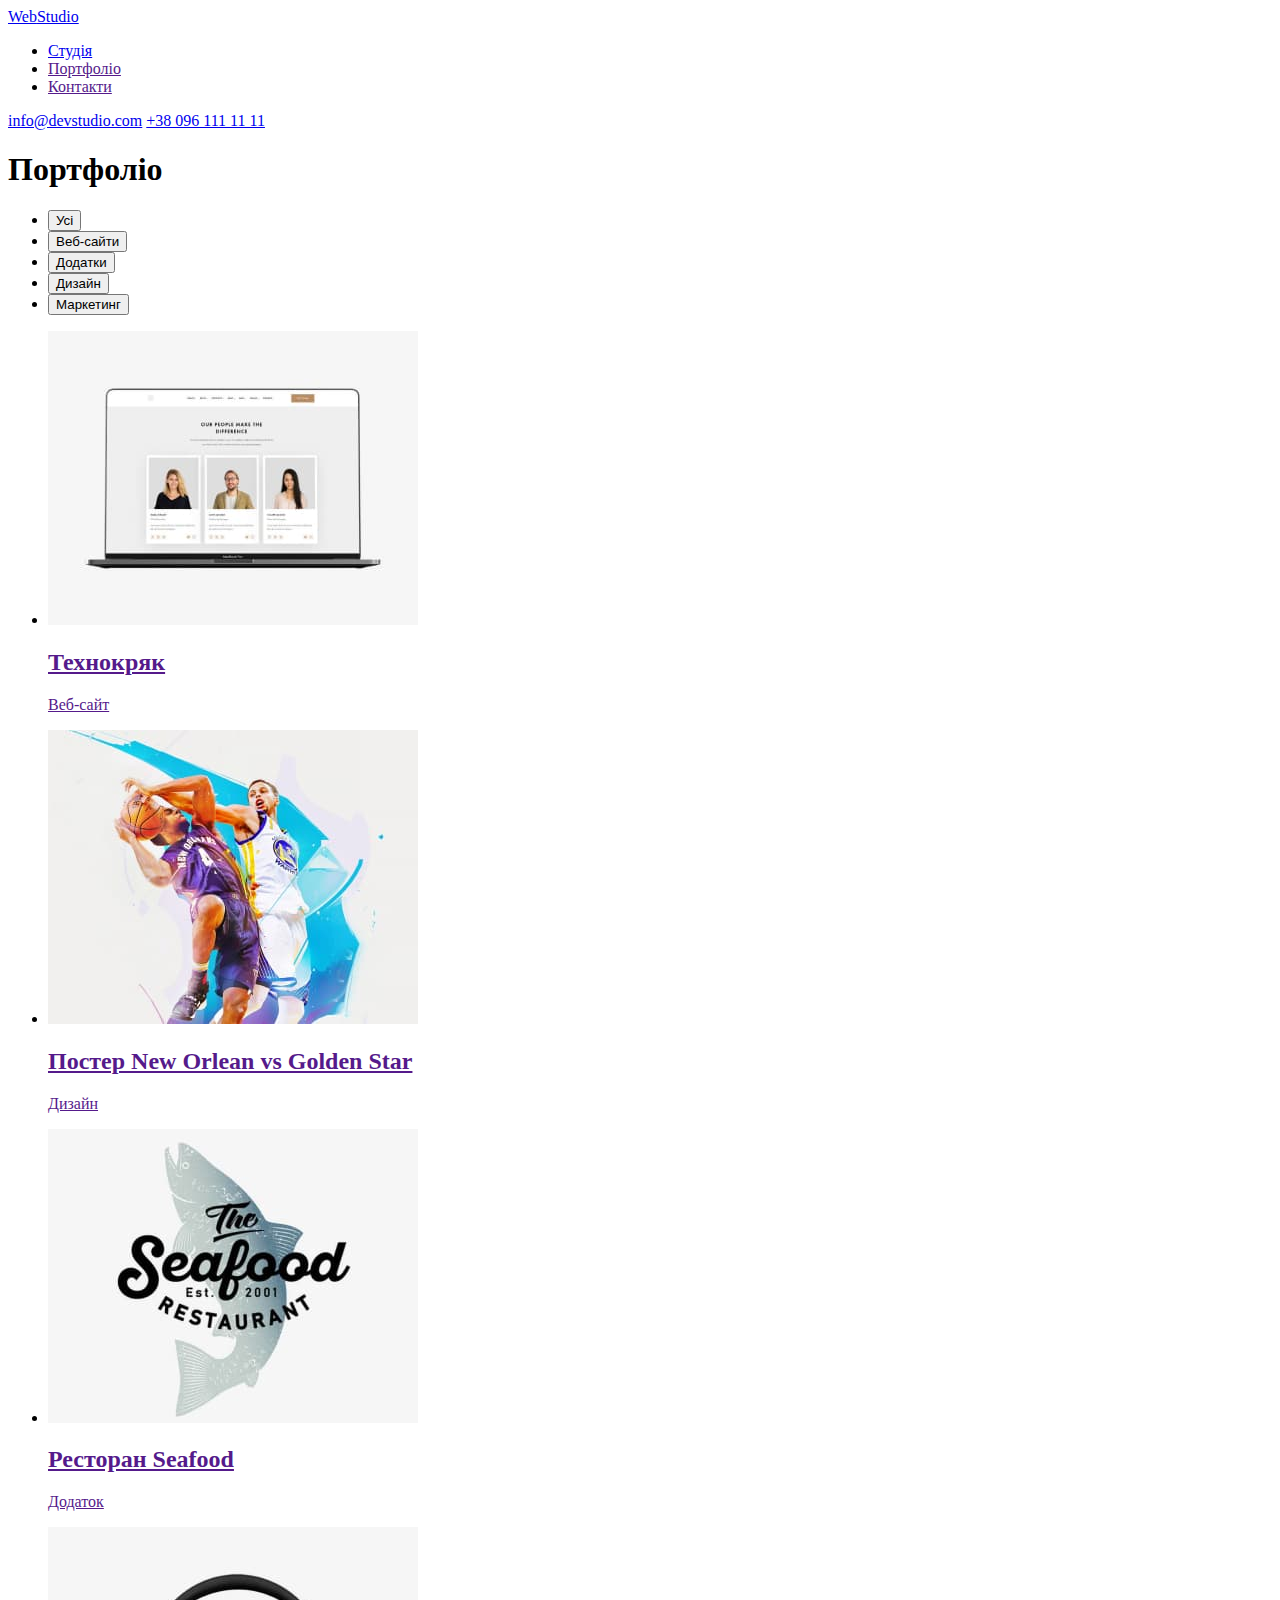
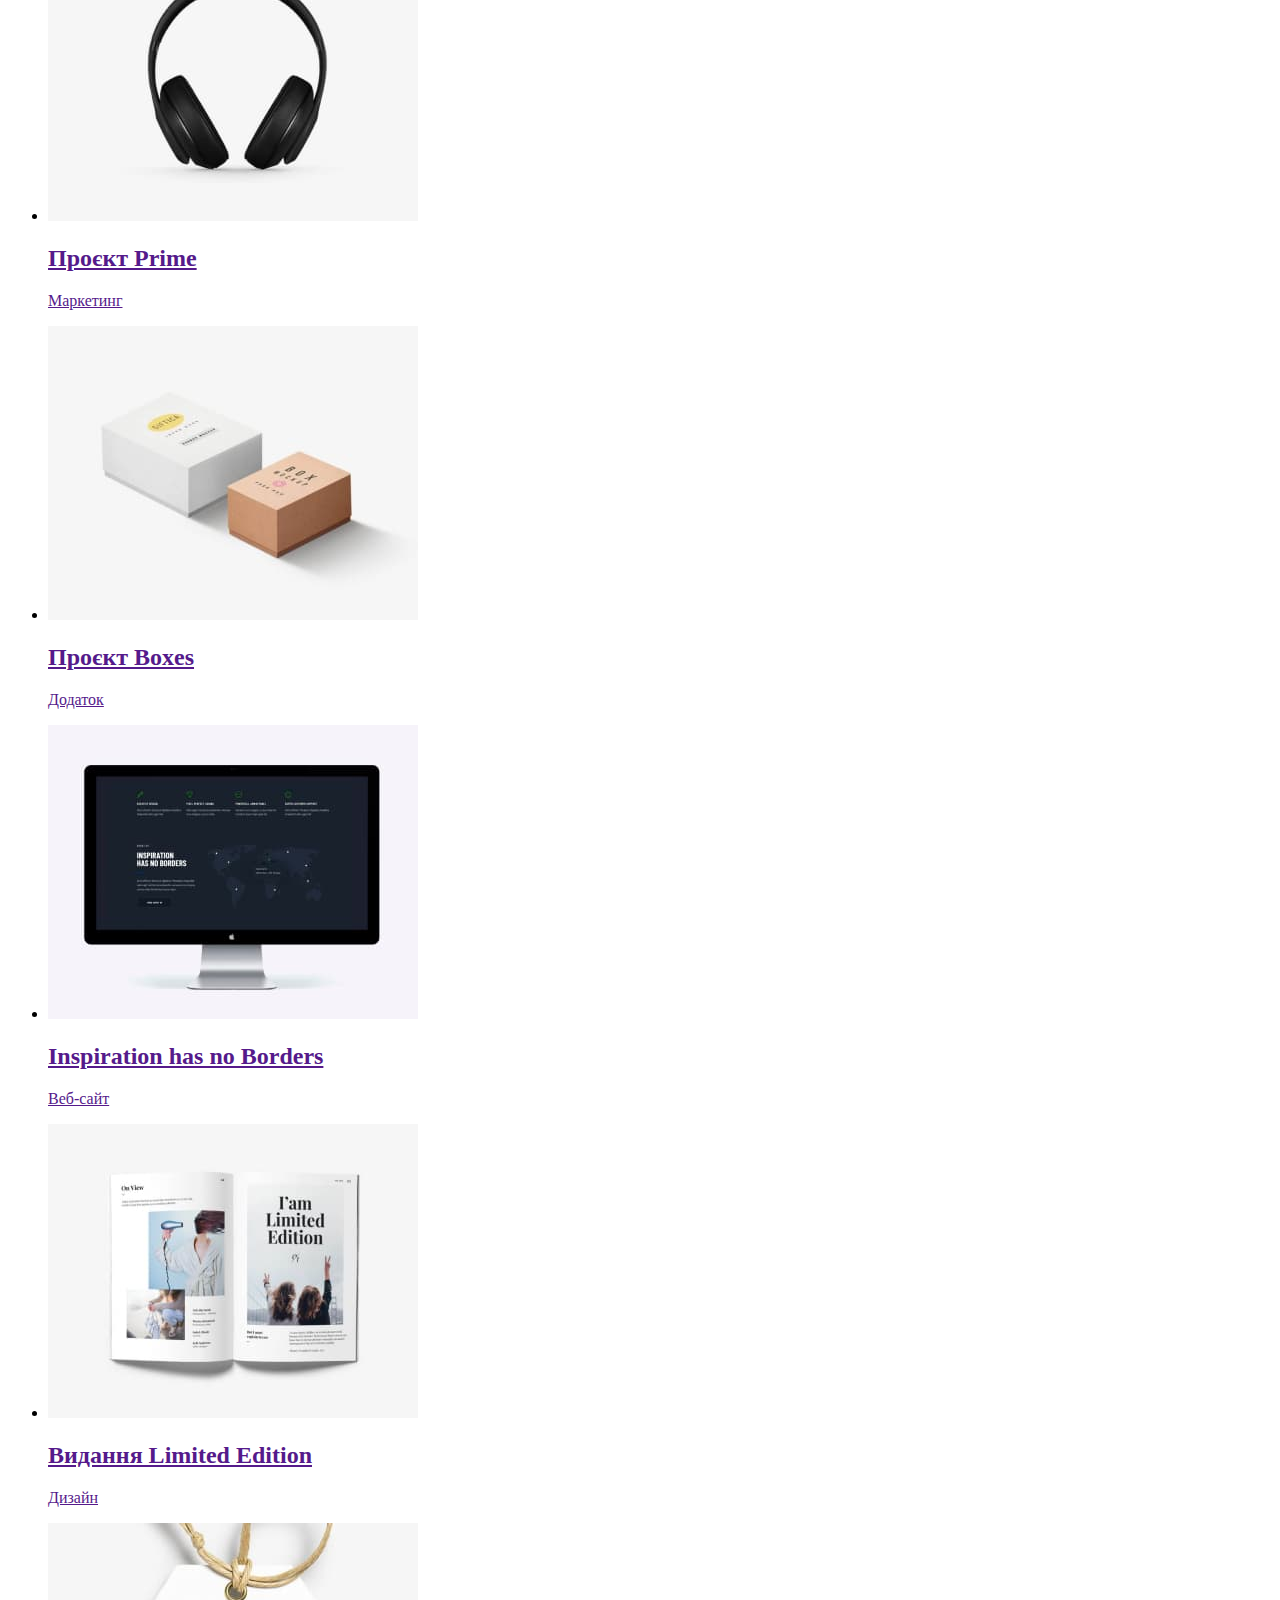
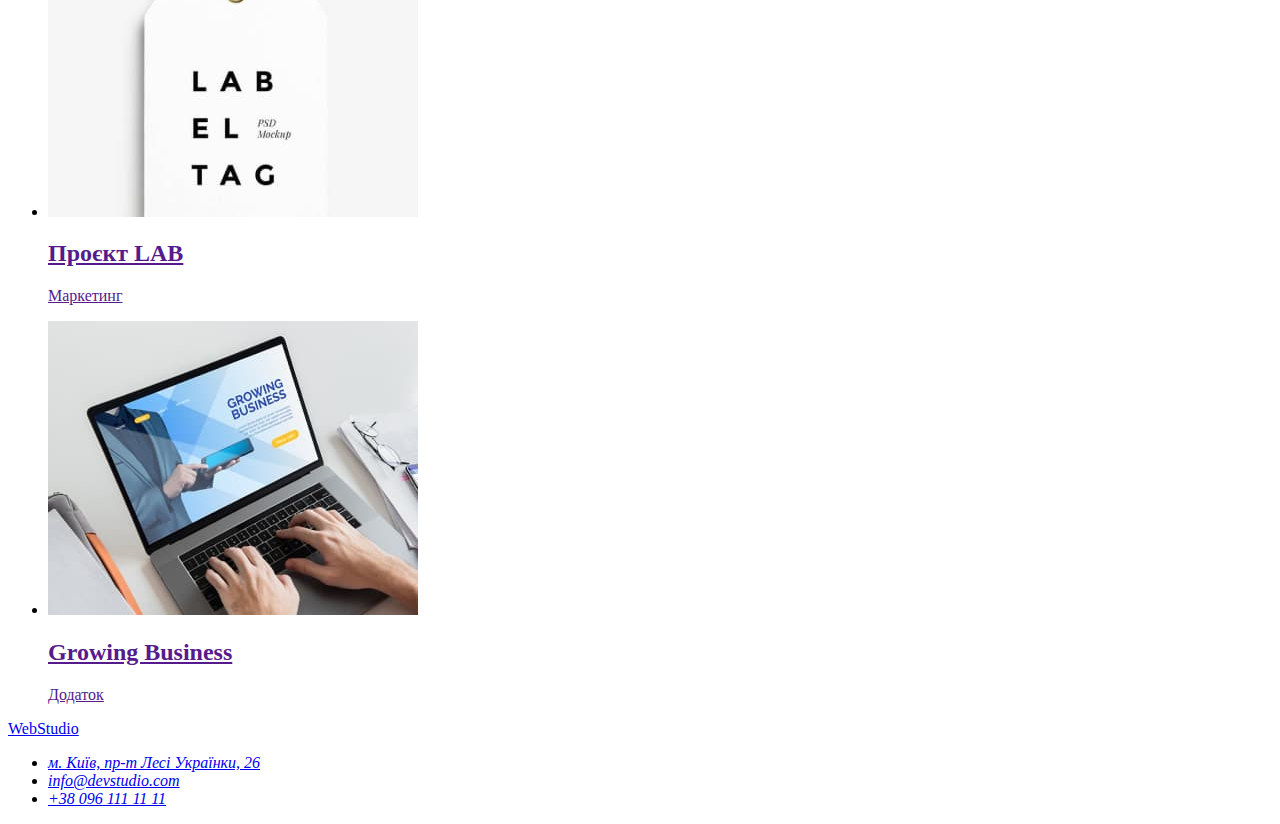
==== portfolio.html @ e8cb0552 "Створює розмітку сторінки портфоліо" ====
<!DOCTYPE html>
<html lang="en">
<head>
    <meta charset="UTF-8">
    <meta http-equiv="X-UA-Compatible" content="IE=edge">
    <meta name="viewport" content="width=device-width, initial-scale=1.0">
    <title>Document</title>
    <link href="https: //fonts.googleapis.com/css2? family= Raleway:wght@700 &родина= Roboto:wght@400;500;700;900 & display=swap" rel="stylesheet">
    <link rel="stylesheet" href="./css/styles.css">
</head>

<body>
    <!--Шапка сайту-->
    <header>
        <nav>
            <a class="logo" href="/"><span class="logo-web">Web</span>Studio</a>
            <ul class="page-nav list">
                <li> <a href="./index.html" class="page-nav-link">Студія</a></li>
                <li> <a href="" class="page-nav-link">Портфоліо</a></li>
                <li> <a href=""class="page-nav-link" >Контакти</a></li>
            </ul>
        </nav>
        
        <a href="mailto:info@devstudio.com" class="contacts" >info@devstudio.com</a>
        <a href="tel:+380961111111" class="contacts" >+38 096 111 11 11</a>
        
    </header>

    <!--Унікальний контент-->
    <main>
        <section>
            <h1 class="hide">Портфоліо</h1>
            <ul class="list filter">
                <li><button class="filter-btn" type="button">Усі</button></li>
                <li><button class="filter-btn" type="button">Веб-сайти</button></li>
                <li><button class="filter-btn" type="button">Додатки</button></li>
                <li><button class="filter-btn" type="button">Дизайн</button></li>
                <li><button class="filter-btn" type="button">Маркетинг</button></li>
            </ul>

            <ul class=" list portfolio">
                <li><a href="" class="portfolio-link"><img src="images/project1.jpg" alt="Технокряк" width="370"><h2 class="portfolio-title">Технокряк</h2><p class="portfolio-text" >Веб-сайт</p></a></li>
                <li><a href="" class="portfolio-link"><img src="images/project2.jpg" alt="Постер New Orlean vs Golden Star" width="370"><h2 class="portfolio-title">Постер New Orlean vs Golden Star</h2><p class="portfolio-text" >Дизайн</p></a></li>
                <li><a href="" class="portfolio-link"><img src="images/project3.jpg" alt="Ресторан Seafood" width="370"><h2 class="portfolio-title">Ресторан Seafood</h2><p class="portfolio-text" >Додаток</p></a></li>
                <li><a href="" class="portfolio-link"><img src="images/project4.jpg" alt="Проєкт Prime" width="370"><h2 class="portfolio-title">Проєкт Prime</h2><p class="portfolio-text">Маркетинг</p></a></li>
                <li><a href="" class="portfolio-link"><img src="images/project5.jpg" alt="Проєкт Boxes" width="370"><h2 class="portfolio-title">Проєкт Boxes</h2><p class="portfolio-text">Додаток</p></a></li>
                <li><a href="" class="portfolio-link"><img src="images/project6.jpg" alt="Inspiration has no Borders" width="370"><h2 class="portfolio-title">Inspiration has no Borders</h2><p class="portfolio-text">Веб-сайт</p></a></li>
                <li><a href="" class="portfolio-link"><img src="images/project7.jpg" alt="Видання Limited Edition" width="370"><h2 class="portfolio-title">Видання Limited Edition</h2><p class="portfolio-text">Дизайн</p></a></li>
                <li><a href="" class="portfolio-link"><img src="images/project8.jpg" alt="Проєкт LAB" width="370"><h2 class="portfolio-title">Проєкт LAB</h2><p class="portfolio-text" >Маркетинг</p></a></li>
                <li><a href="" class="portfolio-link"><img src="images/project9.jpg" alt="Growing Business" width="370"><h2 class="portfolio-title">Growing Business</h2><p class="portfolio-text">Додаток</p></a></li>
            </ul>
        </section>
    </main>

    <!--Підвал сайту-->
    <footer>
        <a class="logo" href="/"><span class="logo-web">Web</span>Studio</a>
        <address>
            <ul class="list">
             <li> <a href="https://www.google.com/maps/d/viewer?mid=10uSM3H-mIU3GznYo2szRIEphczw&hl=en_US&ll=50.42732700000001%2C30.538092&z=17" class="address map-link" target="_blank"  rel="noopener noreferrer">м. Київ, пр-т Лесі Українки, 26</a>  </li>
             <li> <a href="mailto:info@devstudio.com" class="address link-mail">info@devstudio.com</a> </li>
             <li> <a href="tel:+380961111111"class="address link-phone">+38 096 111 11 11</a> </li> 
            </ul> 
         </address>

    </footer>

</body>
</html>
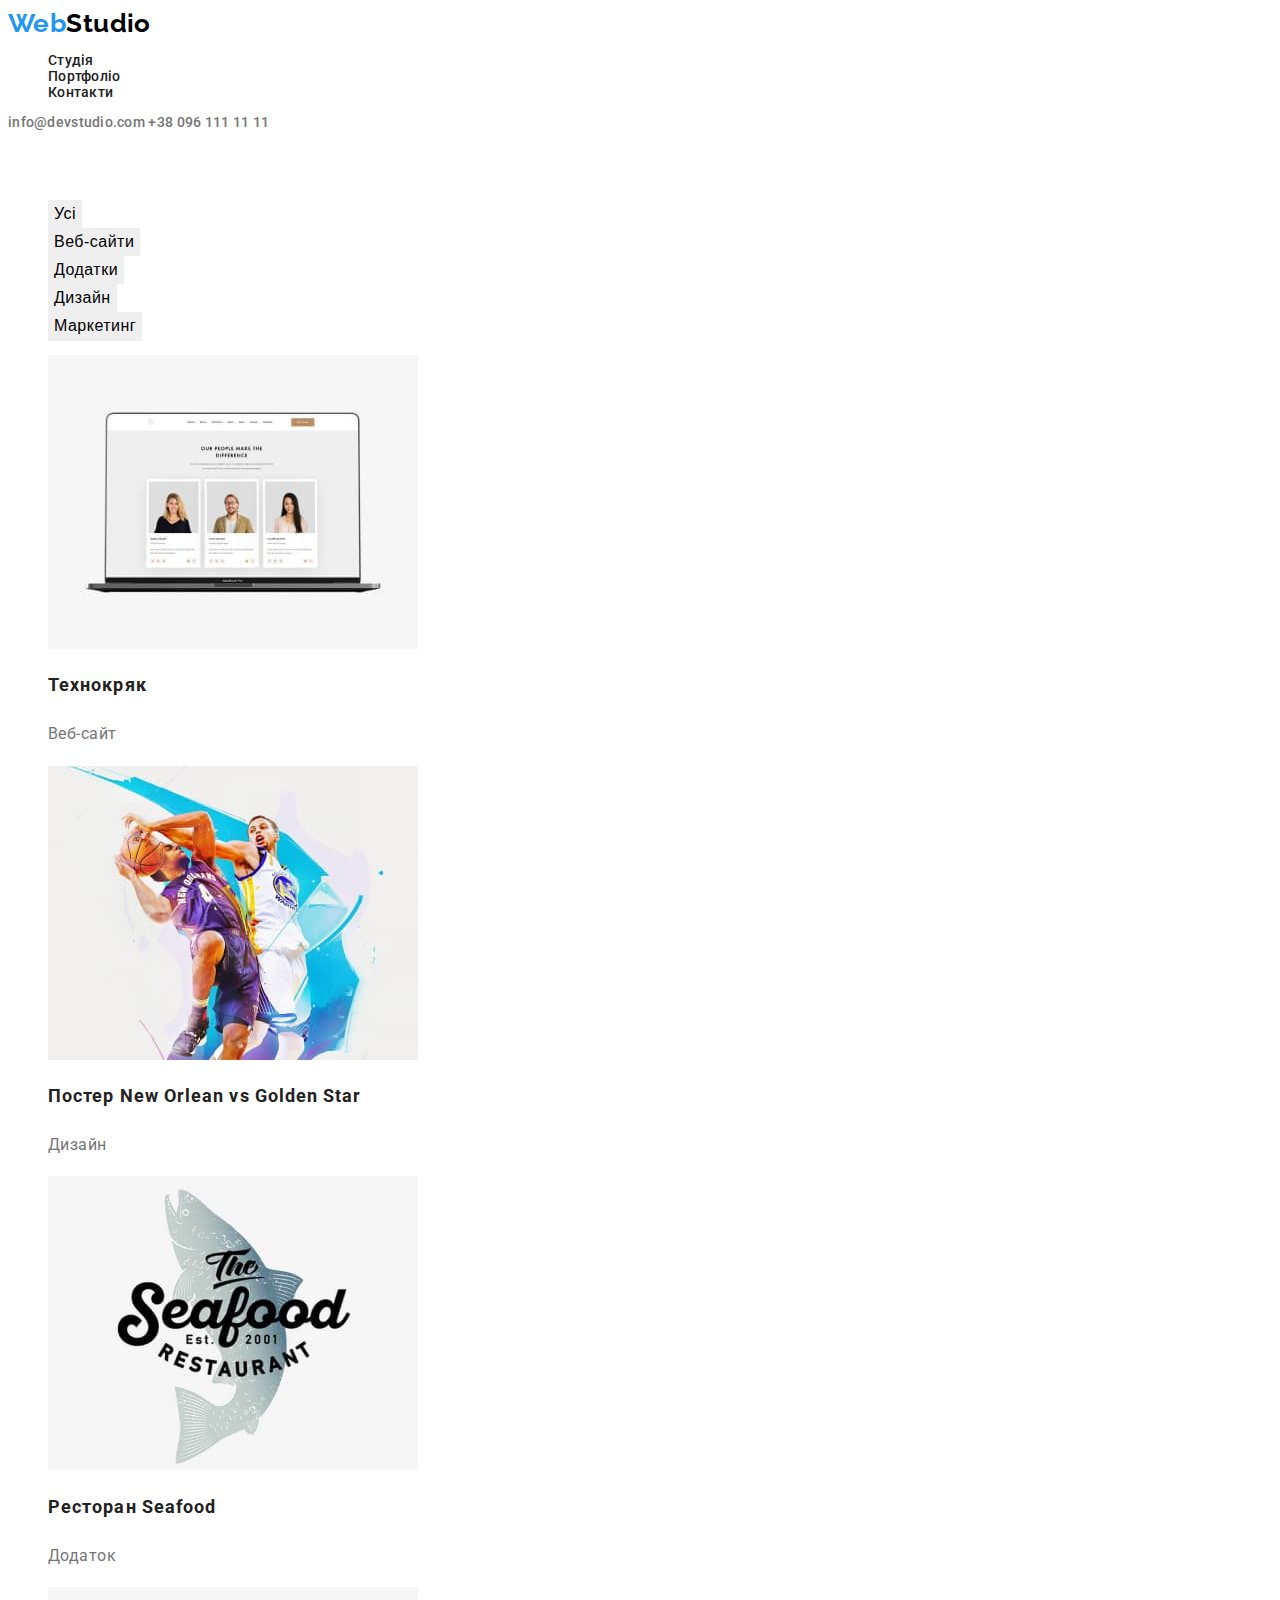
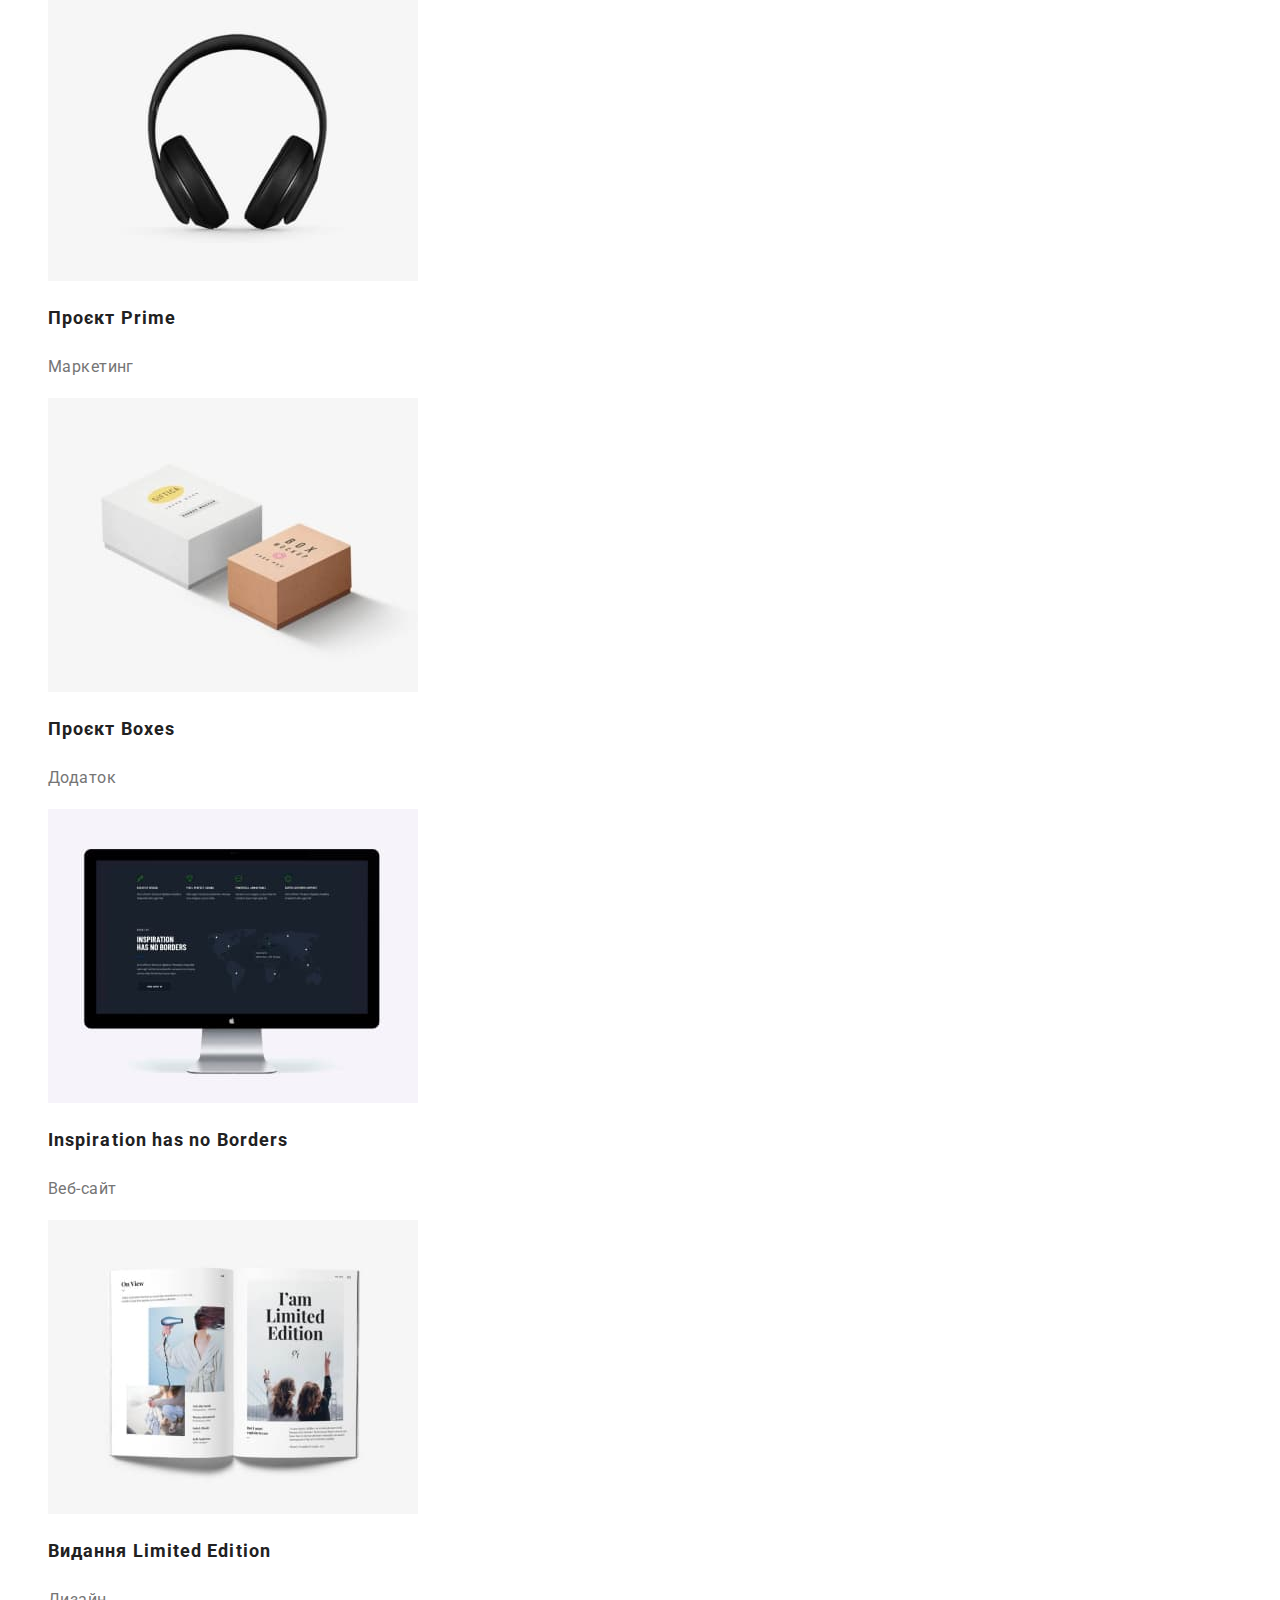
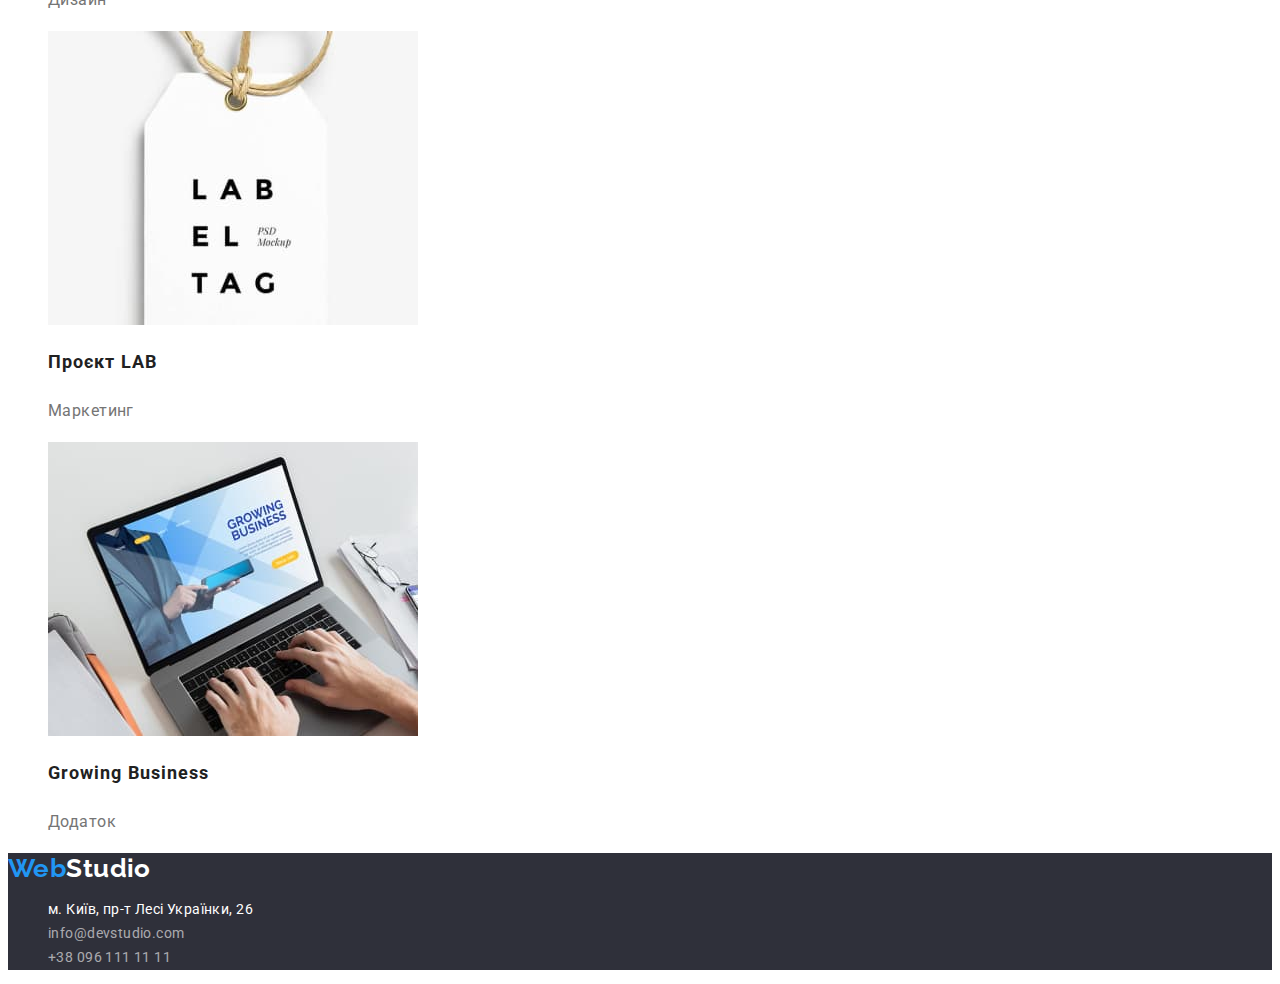
==== commit 765c2595: "Виправляє кольори в footer" ====
--- a/portfolio.html
+++ b/portfolio.html
@@ -5,7 +5,7 @@
     <meta http-equiv="X-UA-Compatible" content="IE=edge">
     <meta name="viewport" content="width=device-width, initial-scale=1.0">
     <title>Document</title>
-    <link href="https: //fonts.googleapis.com/css2? family= Raleway:wght@700 &родина= Roboto:wght@400;500;700;900 & display=swap" rel="stylesheet">
+    <link href="https://fonts.googleapis.com/css2?family=Raleway:wght@700&family=Roboto:wght@400;500;700;900&display=swap" rel="stylesheet">
     <link rel="stylesheet" href="./css/styles.css">
 </head>
 
@@ -13,11 +13,11 @@
     <!--Шапка сайту-->
     <header>
         <nav>
-            <a class="logo" href="/"><span class="logo-web">Web</span>Studio</a>
+            <a class="logo" href="./index.html"><span class="logo-web">Web</span>Studio</a>
             <ul class="page-nav list">
                 <li> <a href="./index.html" class="page-nav-link">Студія</a></li>
-                <li> <a href="" class="page-nav-link">Портфоліо</a></li>
-                <li> <a href=""class="page-nav-link" >Контакти</a></li>
+                <li> <a href="./portfolio.html" class="page-nav-link">Портфоліо</a></li>
+                <li> <a href="" class="page-nav-link" >Контакти</a></li>
             </ul>
         </nav>
         
@@ -53,13 +53,13 @@
     </main>
 
     <!--Підвал сайту-->
-    <footer>
-        <a class="logo" href="/"><span class="logo-web">Web</span>Studio</a>
+    <footer class="footer">
+        <a class="logo logo-white" href="./index.html"><span class="logo-web">Web</span>Studio</a>
         <address>
             <ul class="list">
              <li> <a href="https://www.google.com/maps/d/viewer?mid=10uSM3H-mIU3GznYo2szRIEphczw&hl=en_US&ll=50.42732700000001%2C30.538092&z=17" class="address map-link" target="_blank"  rel="noopener noreferrer">м. Київ, пр-т Лесі Українки, 26</a>  </li>
              <li> <a href="mailto:info@devstudio.com" class="address link-mail">info@devstudio.com</a> </li>
-             <li> <a href="tel:+380961111111"class="address link-phone">+38 096 111 11 11</a> </li> 
+             <li> <a href="tel:+380961111111" class="address link-phone">+38 096 111 11 11</a> </li> 
             </ul> 
          </address>
 
--- a/css/styles.css
+++ b/css/styles.css
@@ -0,0 +1,203 @@
+/* основний колір тексту #212121;
+   другорядний колір тексту #757575; 
+   основний колір та лого #2196F3;
+   колір лого #000000;
+   білий колір  #FFFFFF;
+   колір в хедер для контактів з прозорістю: rgba(255, 255, 255, 0.6);
+   background-color footer:#2F303A;
+*/
+
+:root {
+    --main-color-text:#212121;
+    --text-color:#757575;
+    --accent-color: #2196F3;
+    --white-color:#FFFFFF;
+    --text-logo:#000000;
+    --bcg-footer:#2F303A;
+    --color-transparency:rgba(255, 255, 255, 0.6);
+}
+
+body {
+    font-family: Roboto, sans-serif;
+    font-size: 14px;
+    line-height: 1.14;
+    letter-spacing: 0.03em;
+    color:var(--main-color-text);
+    background-color: var(--white-color);
+}
+
+.list {
+    list-style: none;
+}
+
+/* header */
+
+/* Logo */
+
+.logo {
+    font-family: Raleway, sans-serif;
+    font-weight: 700;
+    font-size: 26px;
+    line-height: 1.19;
+    text-decoration: none;
+    color: var(--text-logo);
+}
+
+.logo-web {
+    color: var(--accent-color);
+}
+.logo:hover,
+.logo:focus{
+    text-shadow: 1px 1px 2px var(--accent-color);
+}
+
+/* Page navigation */
+
+.page-nav-link {
+    font-weight: 500;
+    letter-spacing: 0.02em;
+    color:inherit;
+    text-decoration: none;
+}
+
+.page-nav-link:hover,
+.page-nav-link:focus{
+    color: var(--accent-color)
+}
+
+.contacts {
+    font-weight: 500;
+    letter-spacing: 0.02em;
+    text-decoration: none;
+    color: var(--text-color);
+}
+
+.contacts:hover,
+.contacts:focus{
+    color: var(--accent-color);
+}
+
+/* Main page Studio */
+
+/* Hero */
+
+.hero{
+    font-weight: 900;
+    font-size: 44px;
+    letter-spacing: 0.06em;
+    line-height: 1.36; text-align: center;
+    text-transform: uppercase;
+    color: var(--white-color);
+    background-color:var(--bcg-footer);
+}
+
+/* Button */
+
+.btn {
+    font-weight: 700;
+    font-size: 16px;
+    line-height: 1.88;
+    letter-spacing: 0.06em;
+    background-color: var(--accent-color);
+    color: var(--white-color);
+    cursor: pointer;
+    border: none;
+}
+
+.btn:hover,
+.btn:focus {
+    color:var(--main-color-text);
+}
+
+.hide{
+    color:var(--white-color)
+}
+
+.preference-title {
+    font-size: 14px;
+}
+
+.preference-text{
+    line-height: 1.71;
+    color: var(--text-color);
+}
+
+/* Gallery */
+
+.title-section{
+    font-size: 36px;
+    line-height: 1.17;
+    text-align: center;
+}
+
+/* Our team */
+
+.team-title,
+.team-text{
+    font-size: 16px;
+    line-height: 1.19;
+}
+.team-title{
+    font-weight: 500;
+}
+.team-text{
+    color:var(--text-color);
+}
+
+/* Main page Portfolio */
+
+.filter-btn {
+    font-size: 16px;
+    line-height: 1.63;
+    letter-spacing: 0.03em;
+    cursor: pointer;
+    border: none;
+}
+
+.filter-btn:hover,
+.filter-btn:focus{
+    color: var(--white-color);
+    background-color: var(--accent-color);
+}
+
+.portfolio-link {
+    text-decoration: none;
+}
+
+.portfolio-title{
+    font-size: 18px;
+    line-height: 2;
+    letter-spacing: 0.06em;
+    color: var(--main-color-text);
+}
+
+.portfolio-text{
+    font-size: 16px;
+    line-height: 1.88;
+    color:var(--text-color);
+}
+/* Footer */
+
+.footer{
+    background-color: var(--bcg-footer); 
+}
+
+.address {
+    font-style: normal;
+    line-height:1.71;
+    text-decoration: none;
+}
+.logo-white,
+.map-link {
+    color:var(--white-color);
+}
+
+.link-mail,
+.link-phone{
+    color:var(--color-transparency);
+}
+
+.address:hover,
+.address:focus{
+    color: var(--accent-color);
+}
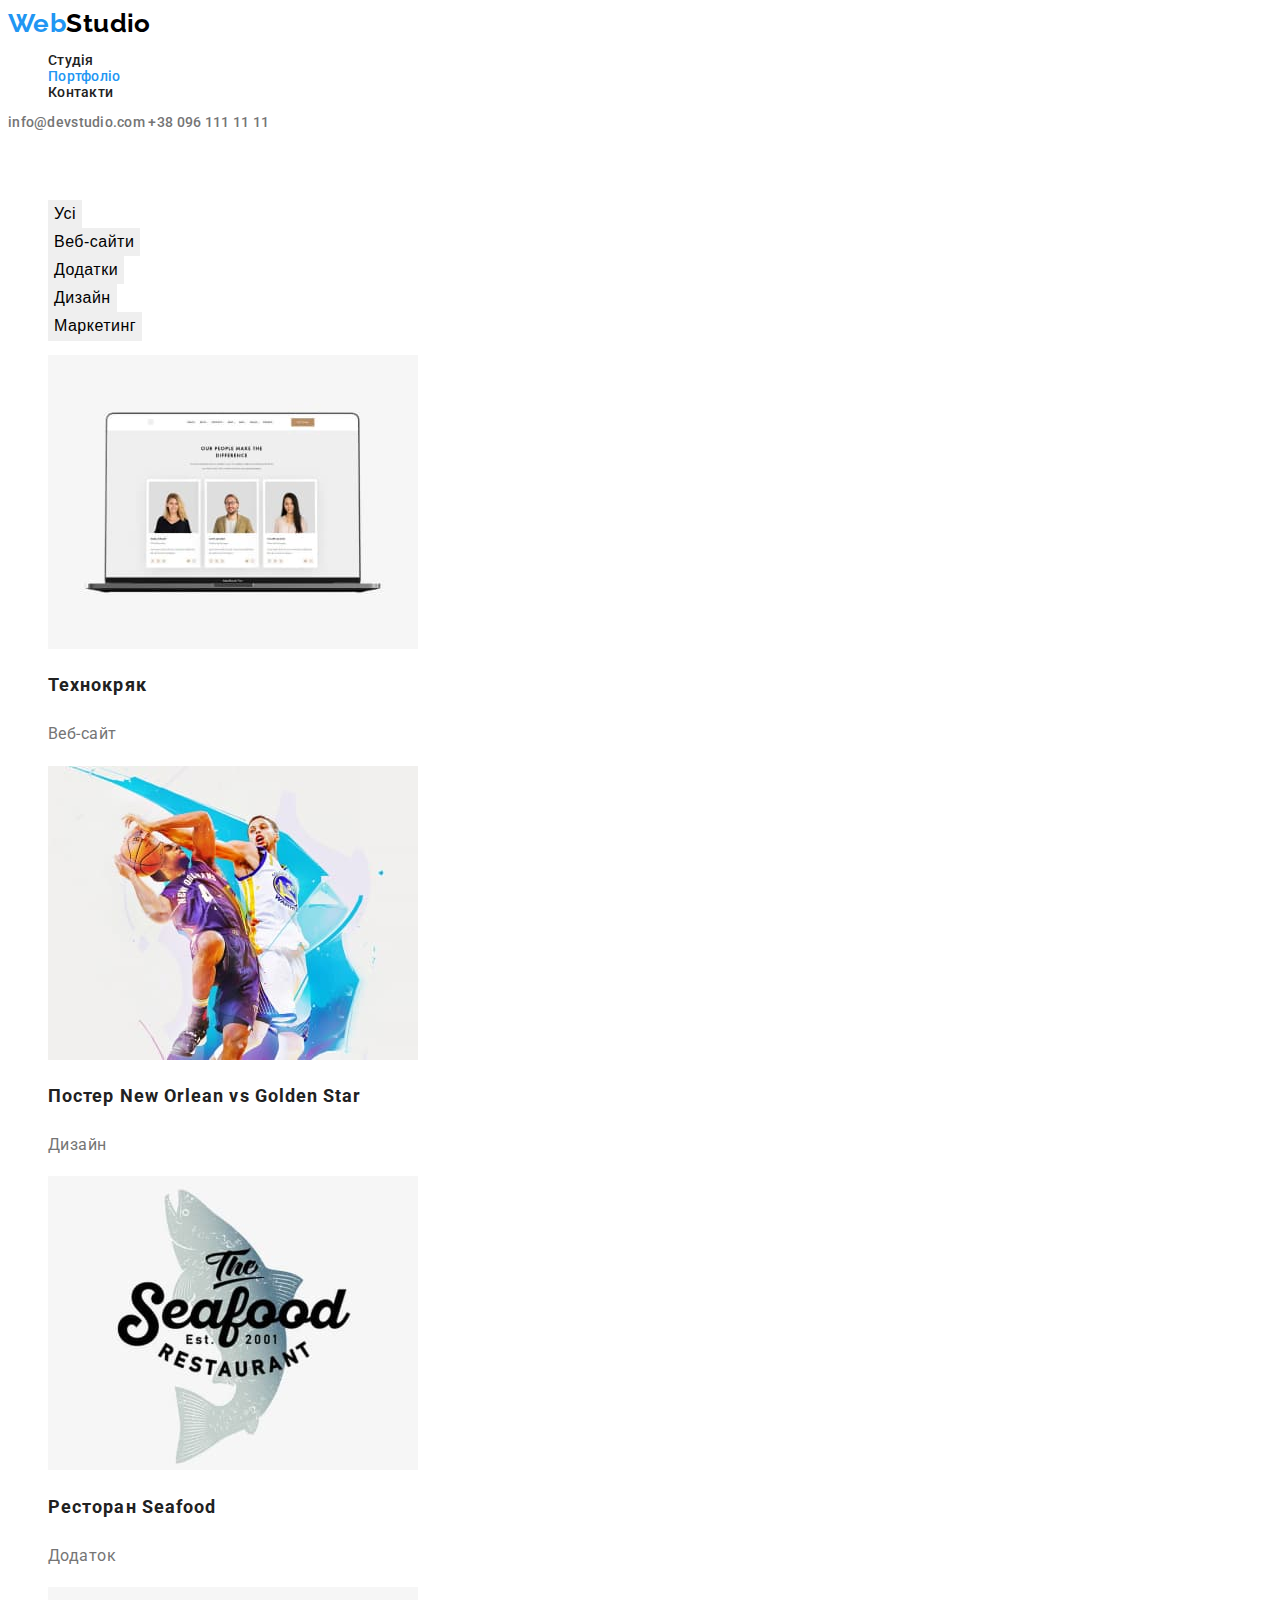
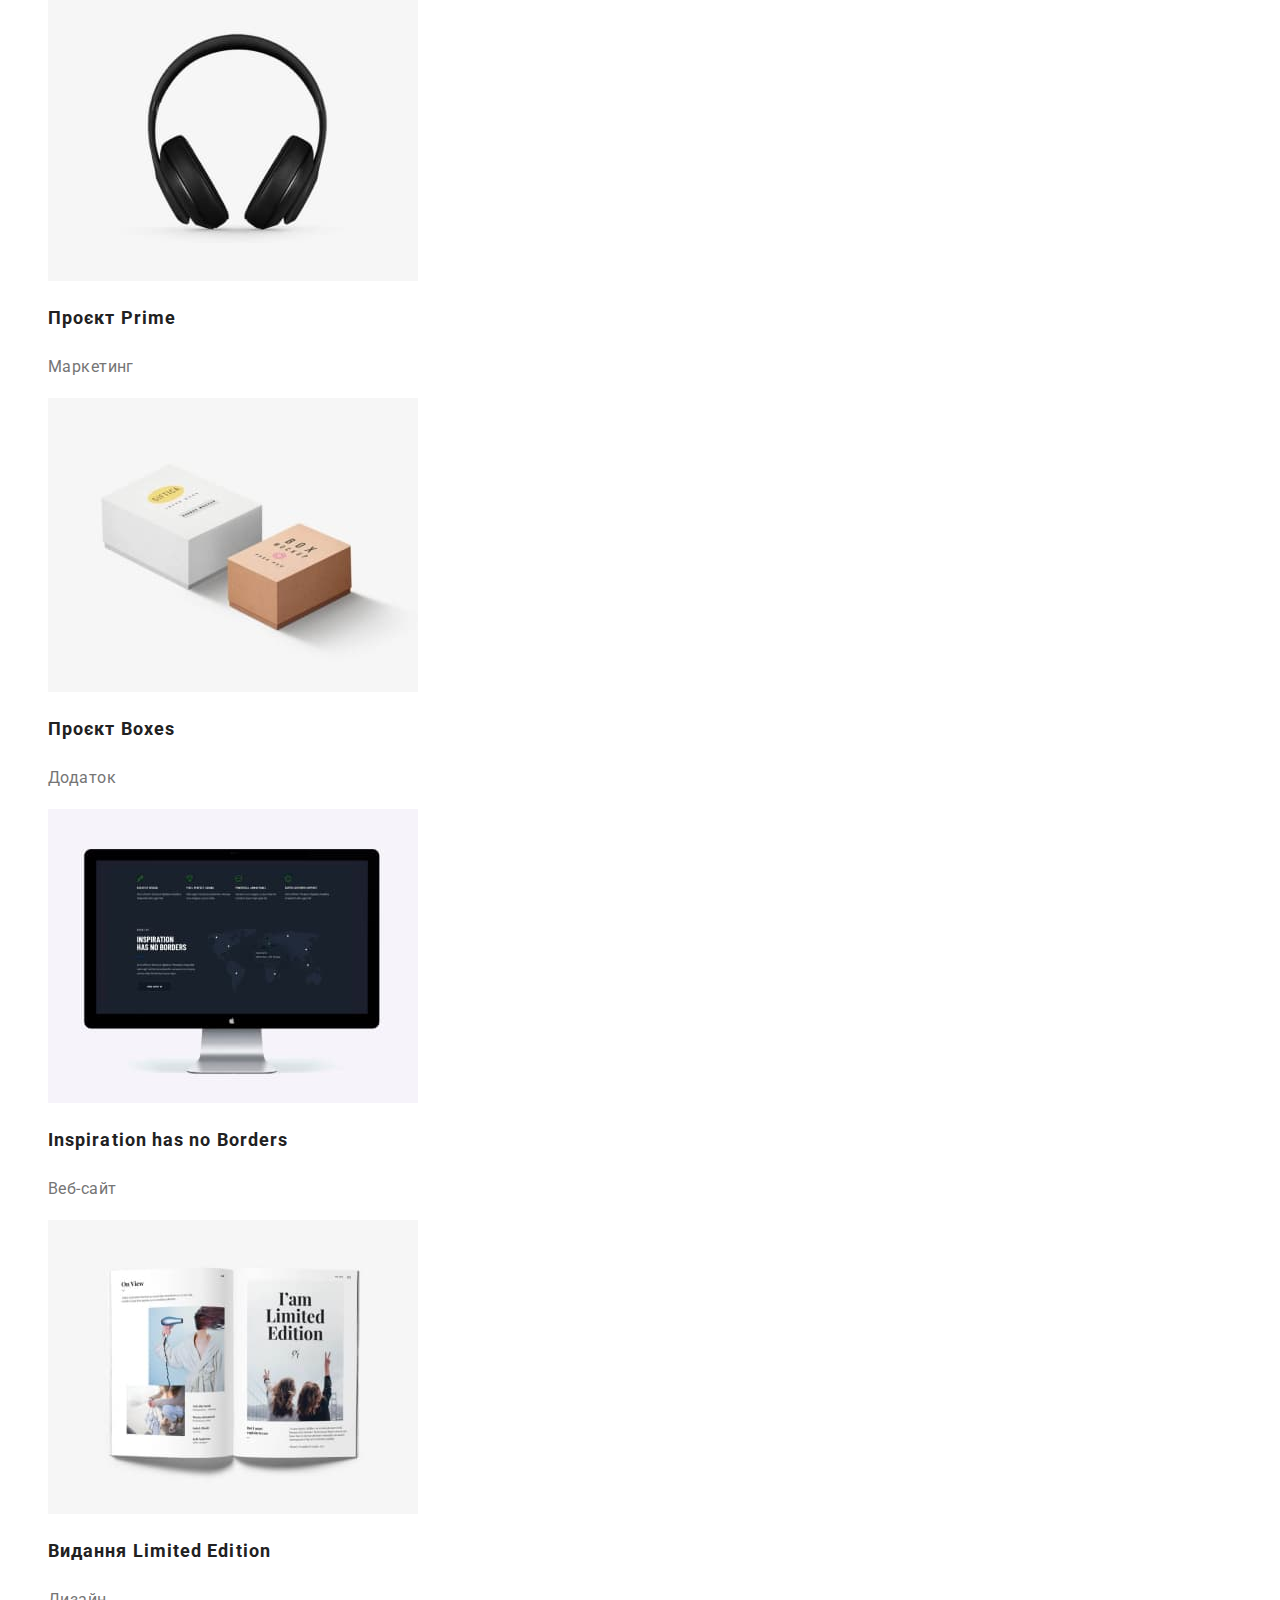
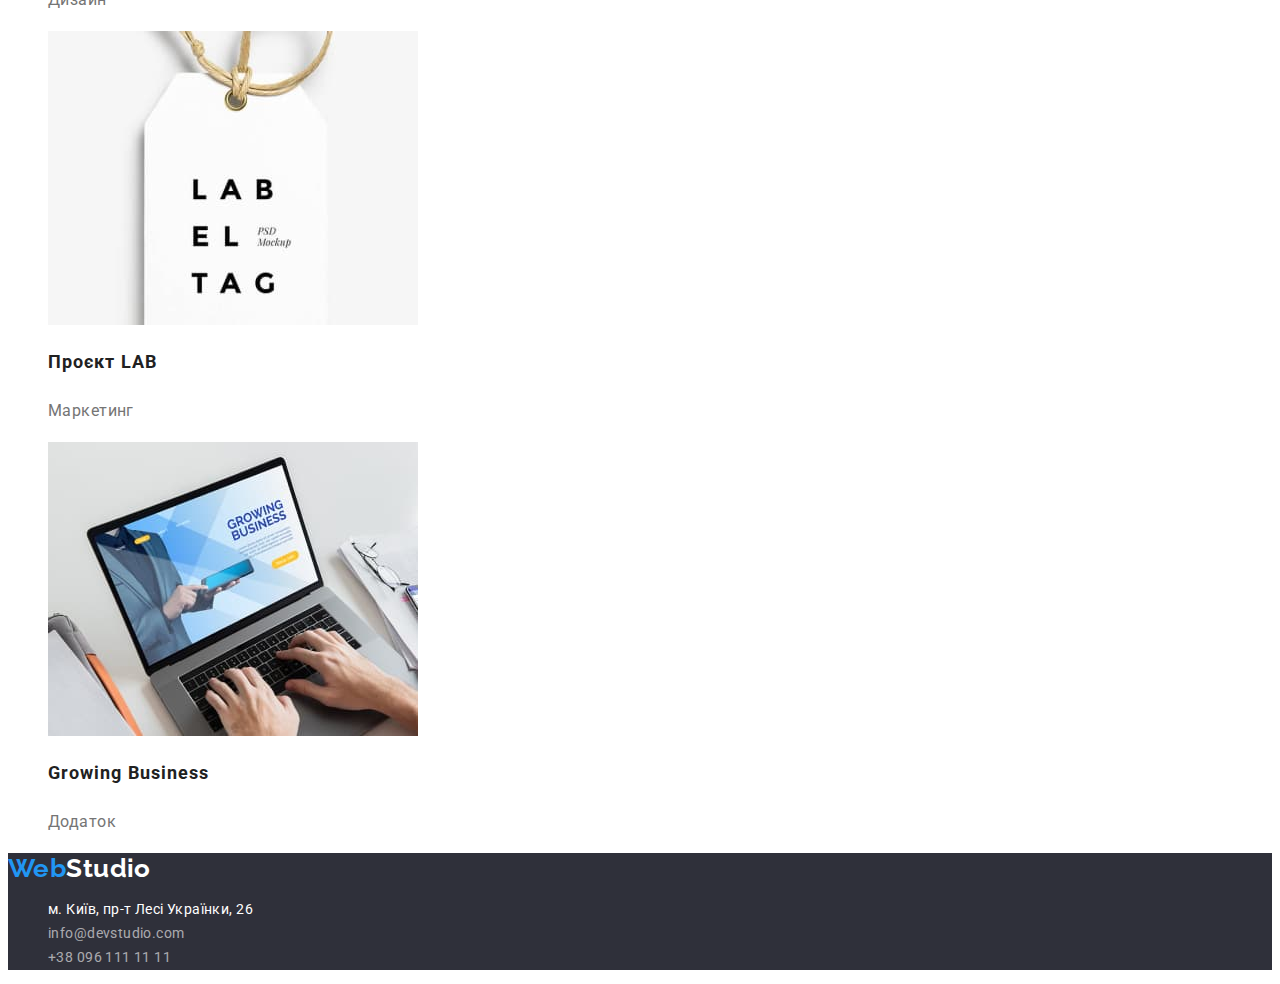
==== commit 5bc71683: "Підсвічує активну сторінку" ====
--- a/portfolio.html
+++ b/portfolio.html
@@ -16,7 +16,7 @@
             <a class="logo" href="./index.html"><span class="logo-web">Web</span>Studio</a>
             <ul class="page-nav list">
                 <li> <a href="./index.html" class="page-nav-link">Студія</a></li>
-                <li> <a href="./portfolio.html" class="page-nav-link">Портфоліо</a></li>
+                <li> <a href="./portfolio.html" class="page-nav-link current">Портфоліо</a></li>
                 <li> <a href="" class="page-nav-link" >Контакти</a></li>
             </ul>
         </nav>
--- a/css/styles.css
+++ b/css/styles.css
@@ -64,6 +64,9 @@
 .page-nav-link:focus{
     color: var(--accent-color)
 }
+.current{
+color: var(--accent-color);
+}
 
 .contacts {
     font-weight: 500;
